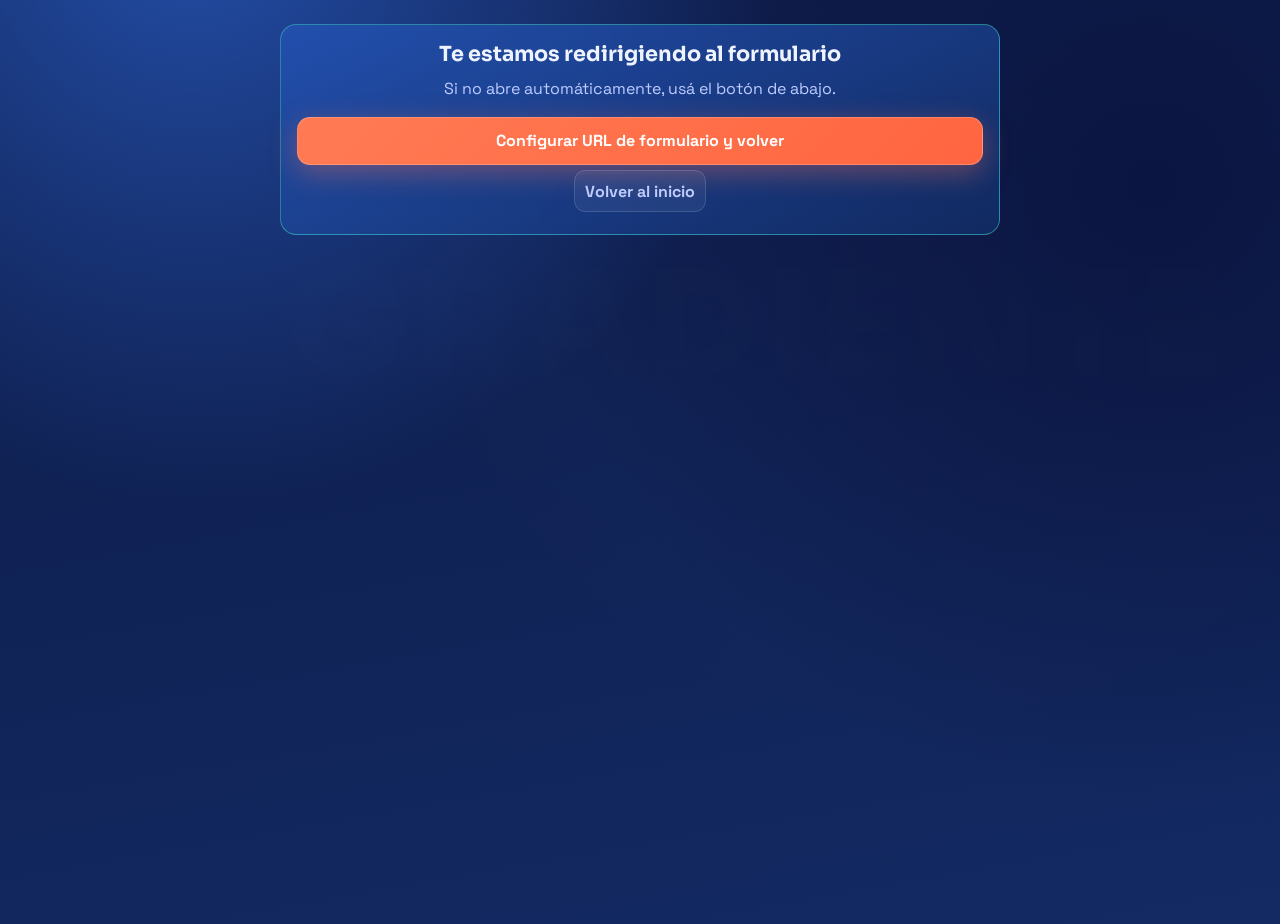
==== consultas/index.html @ 40027d0d "feat: initial gradiente link hub" ====
﻿<!doctype html>
<html lang="es">
  <head>
    <meta charset="utf-8" />
    <meta name="viewport" content="width=device-width, initial-scale=1" />
    <title>Redirigiendo a Consultas | Ingeniería UNLP</title>
    <meta name="description" content="Redirección al formulario de consultas." />
    <link rel="preconnect" href="https://fonts.googleapis.com" />
    <link rel="preconnect" href="https://fonts.gstatic.com" crossorigin />
    <link
      href="https://fonts.googleapis.com/css2?family=Sora:wght@400;600;700;800&family=Space+Grotesk:wght@400;500;700&display=swap"
      rel="stylesheet"
    />
    <link rel="stylesheet" href="/assets/styles.css" />
  </head>
  <body data-page="consultas">
    <div class="background-watermark hidden" id="background-watermark" aria-hidden="true"></div>
    <div class="site-shell">
      <main>
        <section class="panel panel-highlight redirect-panel">
          <h1>Te estamos redirigiendo al formulario</h1>
          <p class="panel-copy">
            Si no abre automáticamente, usá el botón de abajo.
          </p>
          <p><a id="manual-consult-link" class="cta-button" href="#">Abrir formulario</a></p>
          <p><a class="route-link" href="/">Volver al inicio</a></p>
        </section>
      </main>
    </div>

    <script src="/assets/config.js"></script>
    <script src="/assets/app.js"></script>
  </body>
</html>
---- assets/styles.css ----
﻿:root {
  --bg-top: #0d1b48;
  --bg-bottom: #132a63;
  --stroke: rgba(255, 255, 255, 0.14);
  --text-main: #eef3ff;
  --text-muted: #beccff;
  --cta: #ff7b54;
  --cta-hover: #ff936f;
  --accent: #3dd6c6;
  --card: #0f255d;
  --card-hover: #163170;
}

* {
  box-sizing: border-box;
}

html,
body {
  margin: 0;
  padding: 0;
}

body {
  font-family: "Space Grotesk", sans-serif;
  background: radial-gradient(circle at 15% -10%, #244fa9 0, transparent 40%),
    radial-gradient(circle at 90% 20%, #0a1440 0, transparent 45%),
    linear-gradient(170deg, var(--bg-top), var(--bg-bottom));
  color: var(--text-main);
  min-height: 100vh;
  position: relative;
  overflow-x: hidden;
}

a {
  color: inherit;
  text-decoration: none;
}

.hidden {
  display: none;
}

.sr-only {
  position: absolute;
  width: 1px;
  height: 1px;
  padding: 0;
  margin: -1px;
  overflow: hidden;
  clip: rect(0, 0, 0, 0);
  white-space: nowrap;
  border: 0;
}

.background-watermark {
  position: fixed;
  inset: 0;
  pointer-events: none;
  z-index: 0;
  opacity: 0.06;
  background-repeat: no-repeat;
  background-position: 82% 16%;
  background-size: min(56vw, 680px);
  mix-blend-mode: screen;
  filter: drop-shadow(0 0 22px rgba(255, 45, 45, 0.1));
  animation: watermark-drift 18s ease-in-out infinite;
}

.background-watermark::before {
  content: "";
}

.background-watermark.text-watermark::before {
  content: var(--watermark-text, "GRADIENTE");
  position: absolute;
  right: 4vw;
  top: 26vh;
  font-family: "Sora", sans-serif;
  font-weight: 800;
  letter-spacing: 0.04em;
  font-size: clamp(2.6rem, 12vw, 9rem);
  color: rgba(180, 214, 255, 0.08);
  text-transform: uppercase;
}

.background-watermark::after {
  content: "";
  position: absolute;
  inset: 0;
  background: radial-gradient(circle at 72% 26%, rgba(255, 59, 59, 0.08), transparent 44%);
}

.site-shell {
  width: min(720px, 100% - 1.5rem);
  margin: 1.2rem auto 2.5rem;
  position: relative;
  z-index: 1;
}

.profile {
  text-align: center;
  padding: 1rem 0.7rem 0.9rem;
  border: 1px solid var(--stroke);
  border-radius: 1rem;
  background: linear-gradient(160deg, rgba(19, 40, 95, 0.88), rgba(10, 27, 68, 0.74));
  position: relative;
  overflow: hidden;
}

.profile::after {
  content: "";
  position: absolute;
  inset: auto -20% -62% -20%;
  height: 62%;
  background: radial-gradient(circle at 50% 0, rgba(255, 53, 53, 0.14), transparent 64%);
  pointer-events: none;
}

.profile.compact {
  padding-bottom: 0.45rem;
}

.handle {
  margin: 0;
  color: var(--text-muted);
  font-weight: 700;
}

.brand-name {
  margin: 0.35rem 0 0.45rem;
  font-family: "Sora", sans-serif;
  font-weight: 800;
  font-size: clamp(1.45rem, 3.8vw, 2.05rem);
}

.brand-description,
.panel-copy {
  margin: 0;
  color: var(--text-muted);
  line-height: 1.4;
}

.brand-wordmark {
  margin: 0.95rem auto 0.1rem;
  width: min(560px, 100%);
  padding: 0.85rem 0.95rem;
  border-radius: 0.95rem;
  border: 1px solid rgba(255, 255, 255, 0.14);
  background: linear-gradient(145deg, rgba(10, 25, 63, 0.88), rgba(15, 38, 94, 0.7));
  box-shadow: 0 12px 30px rgba(4, 11, 31, 0.35);
  position: relative;
  overflow: hidden;
}

.brand-wordmark::before {
  content: "";
  position: absolute;
  left: -35%;
  top: -75%;
  width: 60%;
  height: 230%;
  transform: rotate(16deg);
  background: linear-gradient(90deg, transparent, rgba(255, 255, 255, 0.16), transparent);
  animation: light-scan 8s ease-in-out infinite;
}

.wordmark-image {
  width: min(430px, 98%);
  height: clamp(90px, 15vw, 118px);
  margin: 0 auto;
  background-repeat: no-repeat;
  background-position: center;
  background-size: contain;
  filter: drop-shadow(0 8px 20px rgba(0, 0, 0, 0.45));
}

.wordmark-fallback {
  font-family: "Sora", sans-serif;
  font-size: clamp(1.72rem, 5vw, 2.6rem);
  font-weight: 800;
  line-height: 1;
  letter-spacing: 0.08em;
  transform: skewX(-7deg);
  text-shadow: 0 7px 18px rgba(0, 0, 0, 0.55);
}

.wordmark-accent {
  display: inline-block;
  margin-top: 0.35rem;
  padding: 0.2rem 0.6rem;
  border-radius: 0.4rem;
  font-family: "Sora", sans-serif;
  font-size: clamp(0.7rem, 2.5vw, 0.92rem);
  font-weight: 700;
  text-transform: uppercase;
  letter-spacing: 0.03em;
  color: #fff;
  background: linear-gradient(90deg, rgba(196, 25, 33, 0.94), rgba(255, 93, 74, 0.88));
}

.top-cta {
  position: relative;
  z-index: 2;
  margin: 0.7rem 0 1rem;
}

.contact-hub {
  border: 1px solid rgba(255, 255, 255, 0.13);
  border-radius: 0.95rem;
  background: linear-gradient(150deg, rgba(12, 30, 76, 0.95), rgba(20, 48, 110, 0.78));
  padding: 0.75rem;
}

.cta-button {
  display: inline-flex;
  align-items: center;
  justify-content: center;
  background: linear-gradient(135deg, var(--cta), #ff6540);
  color: #fff;
  padding: 0.78rem 1.1rem;
  border-radius: 0.8rem;
  border: 1px solid rgba(255, 255, 255, 0.2);
  box-shadow: 0 8px 28px rgba(255, 115, 82, 0.36);
  font-weight: 700;
  width: 100%;
  text-align: center;
  transition: transform 0.18s ease, background 0.18s ease;
}

.cta-button:hover {
  transform: translateY(-1px);
  background: linear-gradient(135deg, var(--cta-hover), #ff7c5e);
}

.contact-channels {
  margin-top: 0.65rem;
  display: flex;
  align-items: center;
  justify-content: center;
  flex-wrap: wrap;
  gap: 0.45rem;
}

.contact-label {
  font-size: 0.85rem;
  color: var(--text-muted);
  margin-right: 0.2rem;
}

.contact-channel {
  width: 2.1rem;
  height: 2.1rem;
  border-radius: 999px;
  border: 1px solid var(--stroke);
  background: rgba(255, 255, 255, 0.04);
  display: inline-flex;
  align-items: center;
  justify-content: center;
  font-size: 0.82rem;
  font-weight: 700;
}

.contact-channel svg {
  width: 1rem;
  height: 1rem;
  fill: none;
  stroke: #eaf0ff;
  stroke-width: 1.8;
  stroke-linecap: round;
  stroke-linejoin: round;
}

.contact-channel:hover {
  background: rgba(255, 255, 255, 0.1);
}

.route-nav {
  display: grid;
  grid-template-columns: repeat(4, minmax(0, 1fr));
  gap: 0.5rem;
  margin-bottom: 0.9rem;
}

.route-link {
  background: rgba(255, 255, 255, 0.05);
  border: 1px solid var(--stroke);
  border-radius: 0.7rem;
  padding: 0.62rem;
  text-align: center;
  font-weight: 700;
  color: var(--text-muted);
}

.route-link.active {
  background: rgba(61, 214, 198, 0.2);
  color: var(--text-main);
  border-color: rgba(61, 214, 198, 0.55);
}

.panel {
  border: 1px solid var(--stroke);
  background: linear-gradient(150deg, rgba(20, 49, 117, 0.95), rgba(13, 37, 93, 0.95));
  border-radius: 1rem;
  padding: 1rem;
  margin-bottom: 0.8rem;
  backdrop-filter: blur(6px);
}

.panel h2,
.panel h1 {
  margin: 0 0 0.7rem;
  font-family: "Sora", sans-serif;
  font-size: clamp(1.05rem, 2.6vw, 1.3rem);
}

.panel-highlight {
  border-color: rgba(61, 214, 198, 0.5);
  background: linear-gradient(155deg, rgba(35, 80, 174, 0.98), rgba(17, 42, 97, 0.98));
}

.link-list {
  display: grid;
  gap: 0.56rem;
}

.link-card {
  display: flex;
  flex-direction: column;
  gap: 0.25rem;
  padding: 0.85rem 0.9rem;
  border-radius: 0.82rem;
  background: var(--card);
  border: 1px solid rgba(255, 255, 255, 0.12);
  transition: transform 0.18s ease, background-color 0.18s ease;
}

.link-card:hover {
  transform: translateY(-1px);
  background: var(--card-hover);
}

.link-title {
  font-weight: 700;
  font-size: 1.02rem;
}

.link-tags {
  color: var(--accent);
  font-size: 0.83rem;
}

.redirect-panel {
  margin-top: 1.5rem;
  text-align: center;
}

.reveal-item {
  opacity: 0;
  transform: translateY(16px) scale(0.99);
  transition: opacity 0.38s ease, transform 0.45s ease;
}

.reveal-item.is-visible {
  opacity: 1;
  transform: translateY(0) scale(1);
}

@keyframes watermark-drift {
  0% {
    transform: translate3d(0, 0, 0) scale(1);
  }

  50% {
    transform: translate3d(-1.2%, 1.2%, 0) scale(1.02);
  }

  100% {
    transform: translate3d(0, 0, 0) scale(1);
  }
}

@keyframes light-scan {
  0% {
    transform: translateX(-135%) rotate(16deg);
  }

  50% {
    transform: translateX(195%) rotate(16deg);
  }

  100% {
    transform: translateX(195%) rotate(16deg);
  }
}

@media (max-width: 640px) {
  .route-nav {
    grid-template-columns: repeat(2, minmax(0, 1fr));
  }

  .background-watermark {
    background-size: 92vw;
    background-position: 58% 16%;
    opacity: 0.05;
  }

  .background-watermark.text-watermark::before {
    right: 2vw;
    top: 31vh;
    font-size: clamp(2.2rem, 16vw, 6rem);
  }

  .brand-wordmark {
    padding: 0.7rem 0.75rem;
  }

  .site-shell {
    width: calc(100% - 1rem);
    margin-top: 0.85rem;
  }

  .profile {
    padding-top: 0.6rem;
  }

  .link-title {
    font-size: 0.98rem;
  }
}

@media (prefers-reduced-motion: reduce) {
  .background-watermark,
  .brand-wordmark::before {
    animation: none;
  }

  .reveal-item {
    transition: none;
    opacity: 1;
    transform: none;
  }
}
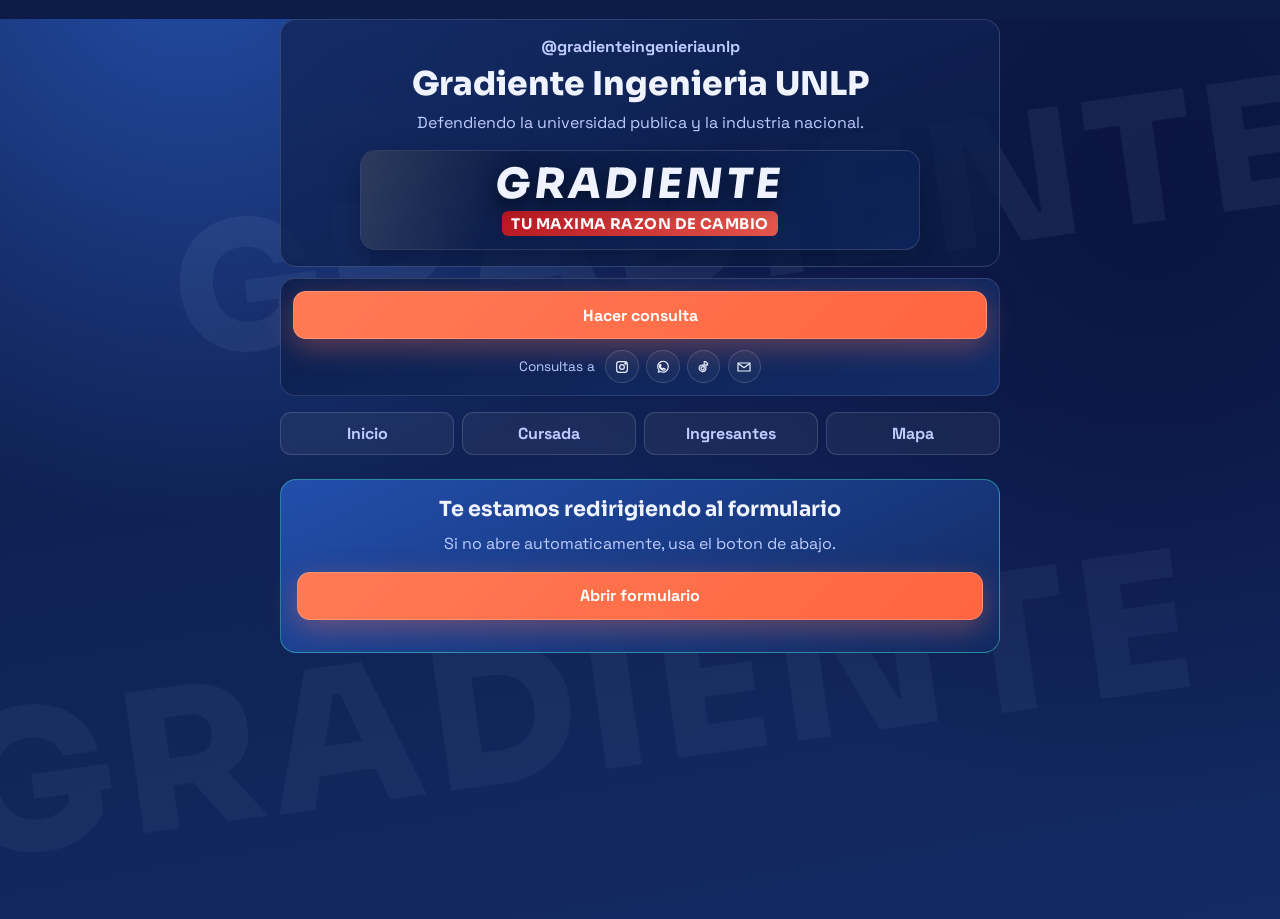
==== commit 999051e2: "refactor: migrate to SPA routing and optimize tab navigation" ====
--- a/consultas/index.html
+++ b/consultas/index.html
@@ -3,32 +3,15 @@
   <head>
     <meta charset="utf-8" />
     <meta name="viewport" content="width=device-width, initial-scale=1" />
-    <title>Redirigiendo a Consultas | Ingeniería UNLP</title>
-    <meta name="description" content="Redirección al formulario de consultas." />
-    <link rel="preconnect" href="https://fonts.googleapis.com" />
-    <link rel="preconnect" href="https://fonts.gstatic.com" crossorigin />
-    <link
-      href="https://fonts.googleapis.com/css2?family=Sora:wght@400;600;700;800&family=Space+Grotesk:wght@400;500;700&display=swap"
-      rel="stylesheet"
-    />
-    <link rel="stylesheet" href="/assets/styles.css" />
+    <title>Consultas | Ingenieria UNLP</title>
+    <meta http-equiv="refresh" content="0;url=/?route=%2Fconsultas" />
+    <script>
+      window.location.replace('/?route=' + encodeURIComponent('/consultas'));
+    </script>
+    <style>
+      html,body{margin:0;background:#0d1b48;color:#eef3ff;font-family:sans-serif}
+      body{display:grid;place-items:center;min-height:100vh}
+    </style>
   </head>
-  <body data-page="consultas">
-    <div class="background-watermark hidden" id="background-watermark" aria-hidden="true"></div>
-    <div class="site-shell">
-      <main>
-        <section class="panel panel-highlight redirect-panel">
-          <h1>Te estamos redirigiendo al formulario</h1>
-          <p class="panel-copy">
-            Si no abre automáticamente, usá el botón de abajo.
-          </p>
-          <p><a id="manual-consult-link" class="cta-button" href="#">Abrir formulario</a></p>
-          <p><a class="route-link" href="/">Volver al inicio</a></p>
-        </section>
-      </main>
-    </div>
-
-    <script src="/assets/config.js"></script>
-    <script src="/assets/app.js"></script>
-  </body>
+  <body>Redirigiendo...</body>
 </html>
